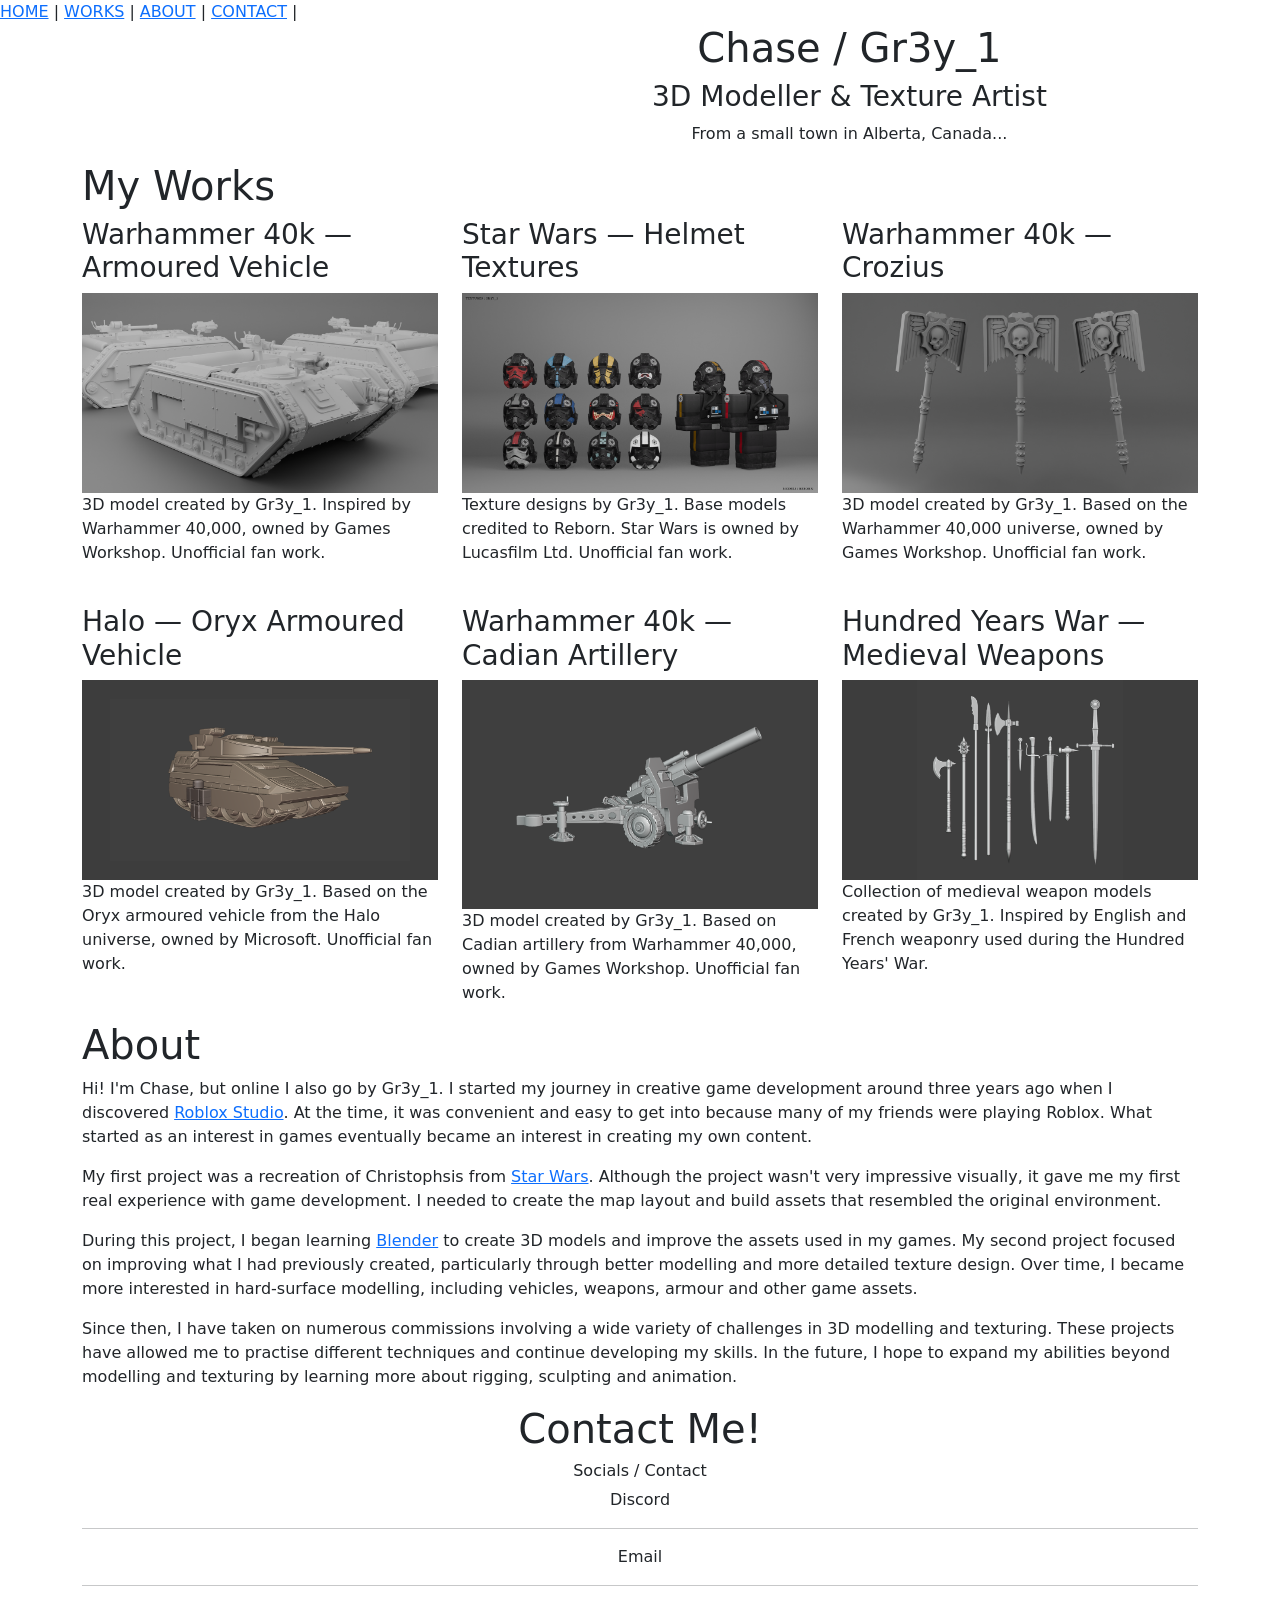
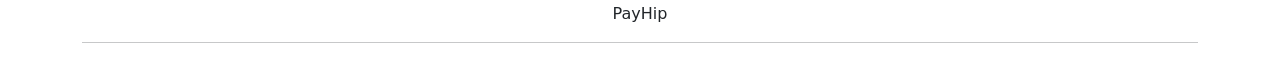
==== index.html @ 1eaf7308 "Add files via upload" ====
<!DOCTYPE html>
<html lang="en">
<head>
    <meta charset="UTF-8">
    <meta name="viewport" content="width=device-width, initial-scale=1.0">
    <link rel="preconnect" href="https://fonts.googleapis.com">
    <link rel="preconnect" href="https://fonts.gstatic.com" crossorigin>
    <link href="https://fonts.googleapis.com/css2?family=Share+Tech&display=swap" rel="stylesheet">
    <link href="https://fonts.googleapis.com/css2?family=Tektur:wght@400;500;600;700&display=swap" rel="stylesheet">
    <link href="https://cdn.jsdelivr.net/npm/bootstrap@5.3.3/dist/css/bootstrap.min.css" rel="stylesheet">
    <script src="https://cdn.jsdelivr.net/npm/bootstrap@5.3.3/dist/js/bootstrap.bundle.min.js"></script>
    <link href="CSS/cool.css" rel="stylesheet">
    <title>ChaseBio</title>
</head>
<body>
    <nav id="navigation" class="sticky-top">
        <a href="#">HOME</a> |
        <a href="#works">WORKS</a> |
        <a href="#about">ABOUT</a> |
        <a href="#contact">CONTACT</a> |
    </nav>

    <header>
        <div class="container-fluid">
            <div class="row">
                <div id="headerLeft" class="col-sm-6"></div>
                <div id="headerRight" class="col-sm-6 text-center d-flex align-items-center">
                    <div id="introtext">
                        <h1>Chase / Gr3y_1</h1>
                        <h3>3D Modeller &amp; Texture Artist</h3>
                        <p>From a small town in Alberta, Canada...</p>
                    </div>
                </div>
            </div>
        </div>
    </header>

    <section id="works">
        <div class="container">
            <h1>My Works</h1>
            <div class="row">
                <div class="col-md-4">
                    <h3>Warhammer 40k — Armoured Vehicle</h3>
                    <img src="images/tANK_1.png" class="img-fluid" alt="Untextured 3D models of futuristic tracked armoured vehicles">
                    <p>3D model created by Gr3y_1. Inspired by Warhammer 40,000, owned by Games Workshop. Unofficial fan work.</p>
                </div>
                <div class="col-md-4">
                    <h3>Star Wars — Helmet Textures</h3>
                    <img src="images/Helmet.png" class="img-fluid" alt="Collection of Star Wars-inspired helmet texture variations">
                    <p>Texture designs by Gr3y_1. Base models credited to Reborn. Star Wars is owned by Lucasfilm Ltd. Unofficial fan work.</p>
                </div>
                <div class="col-md-4">
                    <h3>Warhammer 40k — Crozius</h3>
                    <img src="images/Crozius.png" class="img-fluid" alt="Three views of a winged skull Crozius 3D model">
                    <p>3D model created by Gr3y_1. Based on the Warhammer 40,000 universe, owned by Games Workshop. Unofficial fan work.</p>
                </div>
            </div>

            <div class="row mt-4">
                <div class="col-md-4">
                    <h3>Halo — Oryx Armoured Vehicle</h3>
                    <img src="images/HaloTank.png" class="img-fluid" alt="3D model of the Oryx armoured vehicle from Halo">
                    <p>3D model created by Gr3y_1. Based on the Oryx armoured vehicle from the Halo universe, owned by Microsoft. Unofficial fan work.</p>
                </div>
                <div class="col-md-4">
                    <h3>Warhammer 40k — Cadian Artillery</h3>
                    <img src="images/Artyig.png" class="img-fluid" alt="3D model of a Cadian field artillery cannon">
                    <p>3D model created by Gr3y_1. Based on Cadian artillery from Warhammer 40,000, owned by Games Workshop. Unofficial fan work.</p>
                </div>
                <div class="col-md-4">
                    <h3>Hundred Years War — Medieval Weapons</h3>
                    <img src="images/yrweapons.png" class="img-fluid" alt="Collection of medieval swords, axes, polearms and other weapons">
                    <p>Collection of medieval weapon models created by Gr3y_1. Inspired by English and French weaponry used during the Hundred Years' War.</p>
                </div>
            </div>
        </div>
    </section>

    <section id="about">
        <div class="container">
            <h1>About</h1>
            <div class="row">
                <div class="col-sm-12">
                    <p>Hi! I'm Chase, but online I also go by Gr3y_1. I started my journey in creative game development around three years ago when I discovered <a class="bio-link" href="https://create.roblox.com/" target="_blank" rel="noopener noreferrer">Roblox Studio</a>. At the time, it was convenient and easy to get into because many of my friends were playing Roblox. What started as an interest in games eventually became an interest in creating my own content.</p>

                    <p>My first project was a recreation of Christophsis from <a class="bio-link" href="https://www.starwars.com/" target="_blank" rel="noopener noreferrer">Star Wars</a>. Although the project wasn't very impressive visually, it gave me my first real experience with game development. I needed to create the map layout and build assets that resembled the original environment.</p>

                    <p>During this project, I began learning <a class="bio-link" href="https://www.blender.org/" target="_blank" rel="noopener noreferrer">Blender</a> to create 3D models and improve the assets used in my games. My second project focused on improving what I had previously created, particularly through better modelling and more detailed texture design. Over time, I became more interested in hard-surface modelling, including vehicles, weapons, armour and other game assets.</p>

                    <p>Since then, I have taken on numerous commissions involving a wide variety of challenges in 3D modelling and texturing. These projects have allowed me to practise different techniques and continue developing my skills. In the future, I hope to expand my abilities beyond modelling and texturing by learning more about rigging, sculpting and animation.</p>
                </div>
            </div>
        </div>
    </section>

    <footer id="contact">
        <div class="container">
            <div class="row">
                <div id="socials" class="col-sm-12 text-center">
                    <h1>Contact Me!</h1>
                    <h6>Socials / Contact</h6>
                    <p>Discord</p>
                    <hr>
                    <p>Email</p>
                    <hr>
                    <p>PayHip</p>
                    <hr>
                </div>
            </div>
        </div>
    </footer>
</body>
</html>
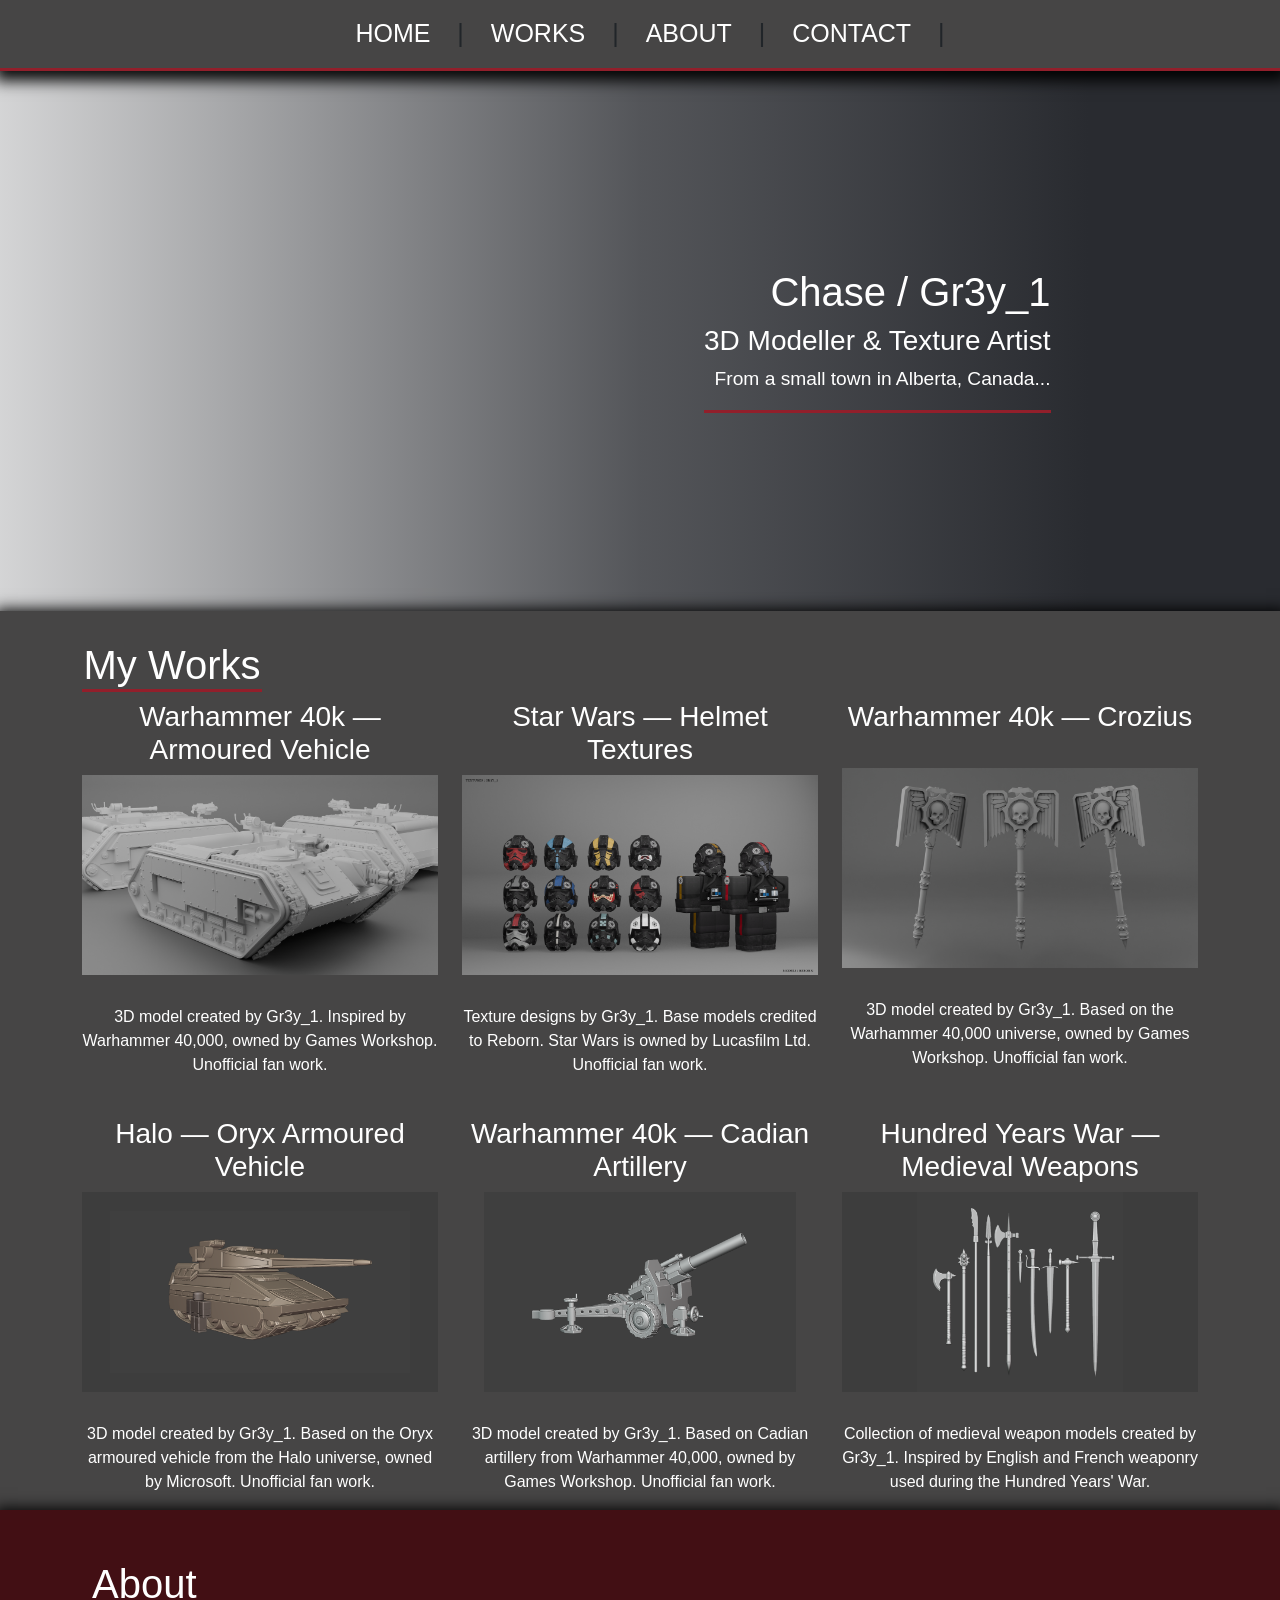
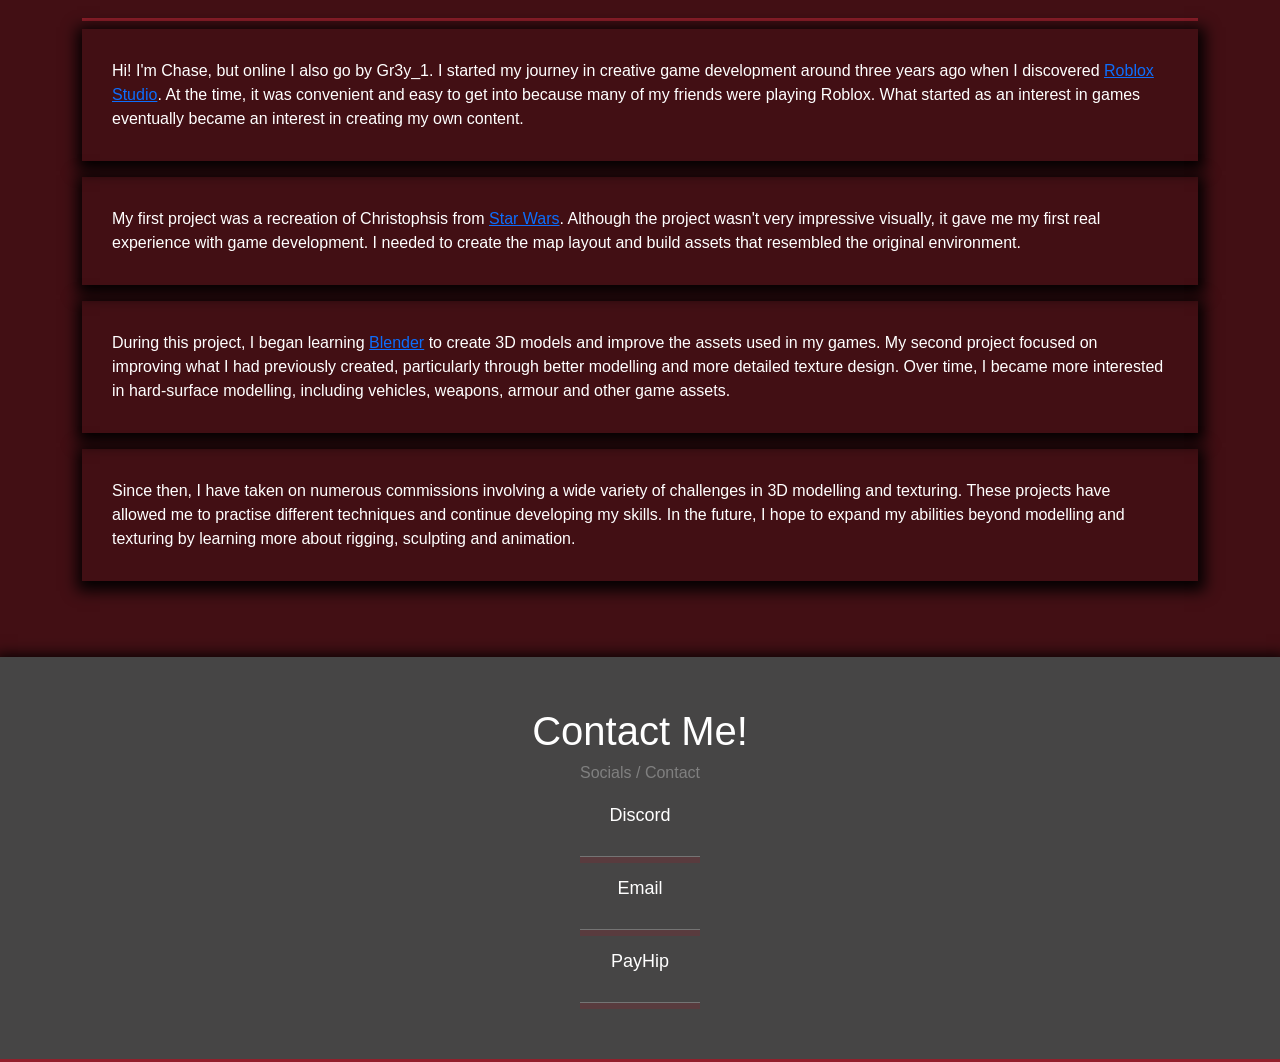
==== commit 59628187: "Add files via upload" ====
--- a/index.html
+++ b/index.html
@@ -1,6 +1,6 @@
-
 <!DOCTYPE html>
 <html lang="en">
+
 <head>
     <meta charset="UTF-8">
     <meta name="viewport" content="width=device-width, initial-scale=1.0">
@@ -10,9 +10,10 @@
     <link href="https://fonts.googleapis.com/css2?family=Tektur:wght@400;500;600;700&display=swap" rel="stylesheet">
     <link href="https://cdn.jsdelivr.net/npm/bootstrap@5.3.3/dist/css/bootstrap.min.css" rel="stylesheet">
     <script src="https://cdn.jsdelivr.net/npm/bootstrap@5.3.3/dist/js/bootstrap.bundle.min.js"></script>
-    <link href="CSS/cool.css" rel="stylesheet">
+    <link href="css/cool.css" rel="stylesheet">
     <title>ChaseBio</title>
 </head>
+
 <body>
     <nav id="navigation" class="sticky-top">
         <a href="#">HOME</a> |
@@ -42,36 +43,47 @@
             <div class="row">
                 <div class="col-md-4">
                     <h3>Warhammer 40k — Armoured Vehicle</h3>
-                    <img src="images/tANK_1.png" class="img-fluid" alt="Untextured 3D models of futuristic tracked armoured vehicles">
-                    <p>3D model created by Gr3y_1. Inspired by Warhammer 40,000, owned by Games Workshop. Unofficial fan work.</p>
+                    <img src="images/tANK_1.png" class="img-fluid"
+                        alt="Untextured 3D models of futuristic tracked armoured vehicles">
+                    <p>3D model created by Gr3y_1. Inspired by Warhammer 40,000, owned by Games Workshop. Unofficial fan
+                        work.</p>
                 </div>
                 <div class="col-md-4">
                     <h3>Star Wars — Helmet Textures</h3>
-                    <img src="images/Helmet.png" class="img-fluid" alt="Collection of Star Wars-inspired helmet texture variations">
-                    <p>Texture designs by Gr3y_1. Base models credited to Reborn. Star Wars is owned by Lucasfilm Ltd. Unofficial fan work.</p>
+                    <img src="images/Helmet.png" class="img-fluid"
+                        alt="Collection of Star Wars-inspired helmet texture variations">
+                    <p>Texture designs by Gr3y_1. Base models credited to Reborn. Star Wars is owned by Lucasfilm Ltd.
+                        Unofficial fan work.</p>
                 </div>
                 <div class="col-md-4">
                     <h3>Warhammer 40k — Crozius</h3>
-                    <img src="images/Crozius.png" class="img-fluid" alt="Three views of a winged skull Crozius 3D model">
-                    <p>3D model created by Gr3y_1. Based on the Warhammer 40,000 universe, owned by Games Workshop. Unofficial fan work.</p>
+                    <img src="images/Crozius.png" class="img-fluid"
+                        alt="Three views of a winged skull Crozius 3D model">
+                    <p>3D model created by Gr3y_1. Based on the Warhammer 40,000 universe, owned by Games Workshop.
+                        Unofficial fan work.</p>
                 </div>
             </div>
 
             <div class="row mt-4">
                 <div class="col-md-4">
                     <h3>Halo — Oryx Armoured Vehicle</h3>
-                    <img src="images/HaloTank.png" class="img-fluid" alt="3D model of the Oryx armoured vehicle from Halo">
-                    <p>3D model created by Gr3y_1. Based on the Oryx armoured vehicle from the Halo universe, owned by Microsoft. Unofficial fan work.</p>
+                    <img src="images/HaloTank.png" class="img-fluid"
+                        alt="3D model of the Oryx armoured vehicle from Halo">
+                    <p>3D model created by Gr3y_1. Based on the Oryx armoured vehicle from the Halo universe, owned by
+                        Microsoft. Unofficial fan work.</p>
                 </div>
                 <div class="col-md-4">
                     <h3>Warhammer 40k — Cadian Artillery</h3>
                     <img src="images/Artyig.png" class="img-fluid" alt="3D model of a Cadian field artillery cannon">
-                    <p>3D model created by Gr3y_1. Based on Cadian artillery from Warhammer 40,000, owned by Games Workshop. Unofficial fan work.</p>
+                    <p>3D model created by Gr3y_1. Based on Cadian artillery from Warhammer 40,000, owned by Games
+                        Workshop. Unofficial fan work.</p>
                 </div>
                 <div class="col-md-4">
                     <h3>Hundred Years War — Medieval Weapons</h3>
-                    <img src="images/yrweapons.png" class="img-fluid" alt="Collection of medieval swords, axes, polearms and other weapons">
-                    <p>Collection of medieval weapon models created by Gr3y_1. Inspired by English and French weaponry used during the Hundred Years' War.</p>
+                    <img src="images/yrweapons.png" class="img-fluid"
+                        alt="Collection of medieval swords, axes, polearms and other weapons">
+                    <p>Collection of medieval weapon models created by Gr3y_1. Inspired by English and French weaponry
+                        used during the Hundred Years' War.</p>
                 </div>
             </div>
         </div>
@@ -82,13 +94,29 @@
             <h1>About</h1>
             <div class="row">
                 <div class="col-sm-12">
-                    <p>Hi! I'm Chase, but online I also go by Gr3y_1. I started my journey in creative game development around three years ago when I discovered <a class="bio-link" href="https://create.roblox.com/" target="_blank" rel="noopener noreferrer">Roblox Studio</a>. At the time, it was convenient and easy to get into because many of my friends were playing Roblox. What started as an interest in games eventually became an interest in creating my own content.</p>
+                    <p>Hi! I'm Chase, but online I also go by Gr3y_1. I started my journey in creative game development
+                        around three years ago when I discovered <a class="bio-link" href="https://create.roblox.com/"
+                            target="_blank" rel="noopener noreferrer">Roblox Studio</a>. At the time, it was convenient
+                        and easy to get into because many of my friends were playing Roblox. What started as an interest
+                        in games eventually became an interest in creating my own content.</p>
 
-                    <p>My first project was a recreation of Christophsis from <a class="bio-link" href="https://www.starwars.com/" target="_blank" rel="noopener noreferrer">Star Wars</a>. Although the project wasn't very impressive visually, it gave me my first real experience with game development. I needed to create the map layout and build assets that resembled the original environment.</p>
+                    <p>My first project was a recreation of Christophsis from <a class="bio-link"
+                            href="https://www.starwars.com/" target="_blank" rel="noopener noreferrer">Star Wars</a>.
+                        Although the project wasn't very impressive visually, it gave me my first real experience with
+                        game development. I needed to create the map layout and build assets that resembled the original
+                        environment.</p>
 
-                    <p>During this project, I began learning <a class="bio-link" href="https://www.blender.org/" target="_blank" rel="noopener noreferrer">Blender</a> to create 3D models and improve the assets used in my games. My second project focused on improving what I had previously created, particularly through better modelling and more detailed texture design. Over time, I became more interested in hard-surface modelling, including vehicles, weapons, armour and other game assets.</p>
+                    <p>During this project, I began learning <a class="bio-link" href="https://www.blender.org/"
+                            target="_blank" rel="noopener noreferrer">Blender</a> to create 3D models and improve the
+                        assets used in my games. My second project focused on improving what I had previously created,
+                        particularly through better modelling and more detailed texture design. Over time, I became more
+                        interested in hard-surface modelling, including vehicles, weapons, armour and other game assets.
+                    </p>
 
-                    <p>Since then, I have taken on numerous commissions involving a wide variety of challenges in 3D modelling and texturing. These projects have allowed me to practise different techniques and continue developing my skills. In the future, I hope to expand my abilities beyond modelling and texturing by learning more about rigging, sculpting and animation.</p>
+                    <p>Since then, I have taken on numerous commissions involving a wide variety of challenges in 3D
+                        modelling and texturing. These projects have allowed me to practise different techniques and
+                        continue developing my skills. In the future, I hope to expand my abilities beyond modelling and
+                        texturing by learning more about rigging, sculpting and animation.</p>
                 </div>
             </div>
         </div>
@@ -111,4 +139,5 @@
         </div>
     </footer>
 </body>
-</html>
+
+</html>
--- a/css/cool.css
+++ b/css/cool.css
@@ -0,0 +1,153 @@
+
+body{
+    margin: 0;
+    padding: 0;
+}
+
+
+
+
+header {
+    background-image:
+       linear-gradient(
+    to right,
+    rgba(41, 43, 48, 0.2) 0%,
+    rgba(41, 43, 48, 0.8) 50%,
+    rgba(41, 43, 48, 1) 85%
+),
+        url(../Images/Community.PNG);
+    background-size: cover;
+    background-position: center;
+    min-height: 60vh;
+}
+
+#headerLeft {
+    min-height: 60vh;
+}
+
+#headerRight{
+   
+  background-size: cover;
+    background-position: center;  
+    min-height: 60vh;
+color: white;
+padding-left: 5%;
+
+}
+
+body{
+  font-family: "Share Tech", sans-serif;
+  font-weight: 400;
+  font-style: normal;
+
+}
+
+#introtext{
+  text-align: right;
+  font-size: 120%;
+  font-family: "Share Tech", sans-serif;
+  font-weight: 400;
+  font-style: normal;
+  border-bottom: 3px solid #921F2B;
+}
+
+#navigation {
+    background-color: rgb(70, 69, 69);
+    text-align: center;
+    padding: 15px;
+    -webkit-box-shadow: 1px 4px 14px 6px rgba(0,0,0,0.95);
+    box-shadow: 1px 4px 14px 6px rgba(0,0,0,0.95);
+    font-size: 25px;
+    position: sticky;
+    top: 0;
+    border-bottom: 3px solid #921F2B;
+}
+
+#navigation a {
+text-decoration: none;
+color: white;
+padding-left: 20px;
+padding-right: 20px;
+}
+
+#navigation a:hover{
+    color: #921F2B;
+}
+
+#works{
+    background-color: rgb(70, 69, 69);
+    color: white;
+         -webkit-box-shadow: 1px 4px 14px 6px rgba(0,0,0,0.95);
+    box-shadow: 1px 4px 14px 6px rgba(0,0,0,0.95);
+    text-align: center;
+    padding-top: 30px;
+}
+
+#works img{
+width: 100%;
+height: 230px;
+object-fit: contain;
+padding-bottom: 30px;
+}
+
+#works h3 {
+    min-height: 60px;
+}
+
+#works h1{
+          border-bottom: 3px solid #921F2B;
+          max-width: 180px;
+}
+
+
+#about{
+    background-color: #420f14;
+    color: white;
+         -webkit-box-shadow: 1px 4px 14px 6px rgba(0,0,0,0.95);
+    box-shadow: 1px 4px 14px 6px rgba(0,0,0,0.95);
+    padding-bottom: 60px;
+    padding-top: 40px;
+}
+
+#about p {
+    padding: 30px;
+     -webkit-box-shadow: 1px 4px 14px 6px rgba(0,0,0,0.95);
+    box-shadow: 1px 4px 14px 6px rgba(0,0,0,0.95);
+}
+
+#about h1{
+    border-bottom: 3px solid #921F2B;
+    padding: 10px;
+}
+
+ footer{
+    padding-top: 100px;
+    padding-bottom: 50px;
+ }
+
+ footer {
+    background-color: rgb(70, 69, 69);
+    padding-top: 50px;
+    padding-bottom: 50px;
+    color: white;
+    border-bottom: 3px solid #921F2B;
+    /* text-align: center; */
+    font-size: large;
+    /* padding-right: 95px; */
+         -webkit-box-shadow: 1px 4px 14px 6px rgba(0,0,0,0.95);
+    box-shadow: 1px 4px 14px 6px rgba(0,0,0,0.95);
+}
+
+footer h6 {
+    color: gray;
+}
+ 
+footer hr{
+    border-bottom: 6px solid #921F2B;
+    width: 120px;
+    margin:0 auto;
+}
+
+footer p{
+    line-height: 50px;
+}
